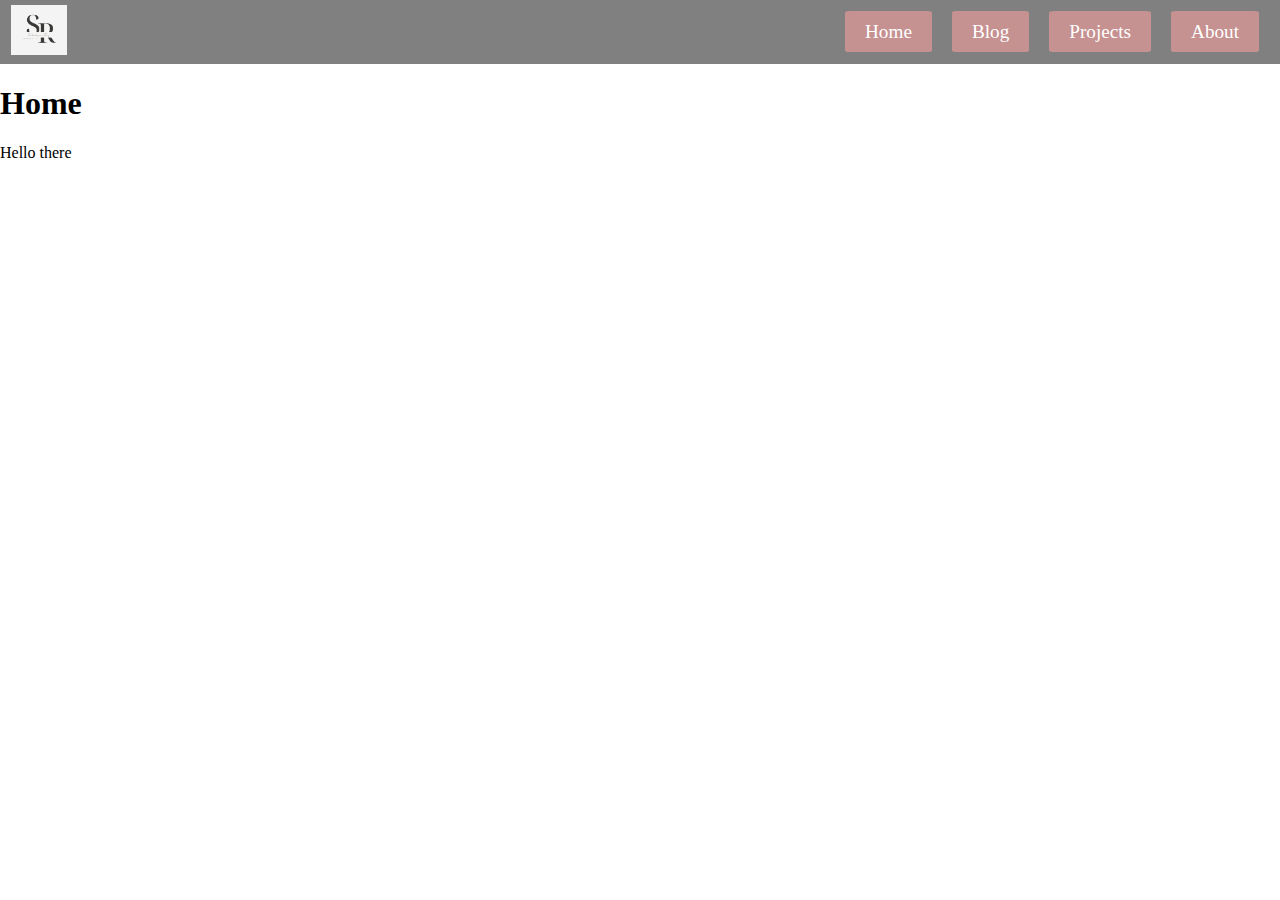
==== index.html @ b2e5c788 "All pages are separate" ====
<!DOCTYPE html>
<html lang="en">
<head>
    <meta charset="UTF-8">
    <meta name="viewport" content="width=device-width, initial-scale=1.0">
    <title>Homepage</title>
    <link rel="stylesheet" href="style.css">
</head>
<body>
    <nav>
        <div class="nav-container">
                <a href="#" class="nav-logo">
                    <img src="assets/img/Black & White Minimalist Aesthetic Initials Font Logo 1.png" alt="My logo">  
                </a>
        </div>

        <ul>
            <li><a href="index.html" class="nav-link">Home</a></li>
            <li><a href="blog.html" class="nav-link">Blog</a></li>
            <li><a href="projects.html" class="nav-link">Projects</a></li>
            <li><a href="about.html" class="nav-link">About</a></li>
          </ul> 
    </nav>
    <h1>Home</h1>

    <p> Hello there</p>
</body>
</html>
---- style.css ----
body{
  margin: 0;
  background-color: white;
}

nav{
    background-color: grey;
    display: flex;
    list-style-type: none;
    justify-content: center;
    padding: 5px 0;
    gap: 60%;
    max-width: 100%;
}
.nav-container {
  display: flex;
  justify-content: space-between;
}
.nav-logo img {
  height: 50px; /* Adjust the height as needed */
}
.nav-link {
    display: inline;
    background-color: #C69191;
    color: #fff;
    text-decoration: none;
    font-size: larger;
    border-radius: 5%;
    margin: 0 10px;
    padding: 10px 20px;
  }
  
  .nav-link:hover {
    background-color: #555;
  }
  
ul {
  list-style-type: none;
  padding: 0;
  margin: 0;
  display: flex;
  justify-content: center;
  align-items: center;
}
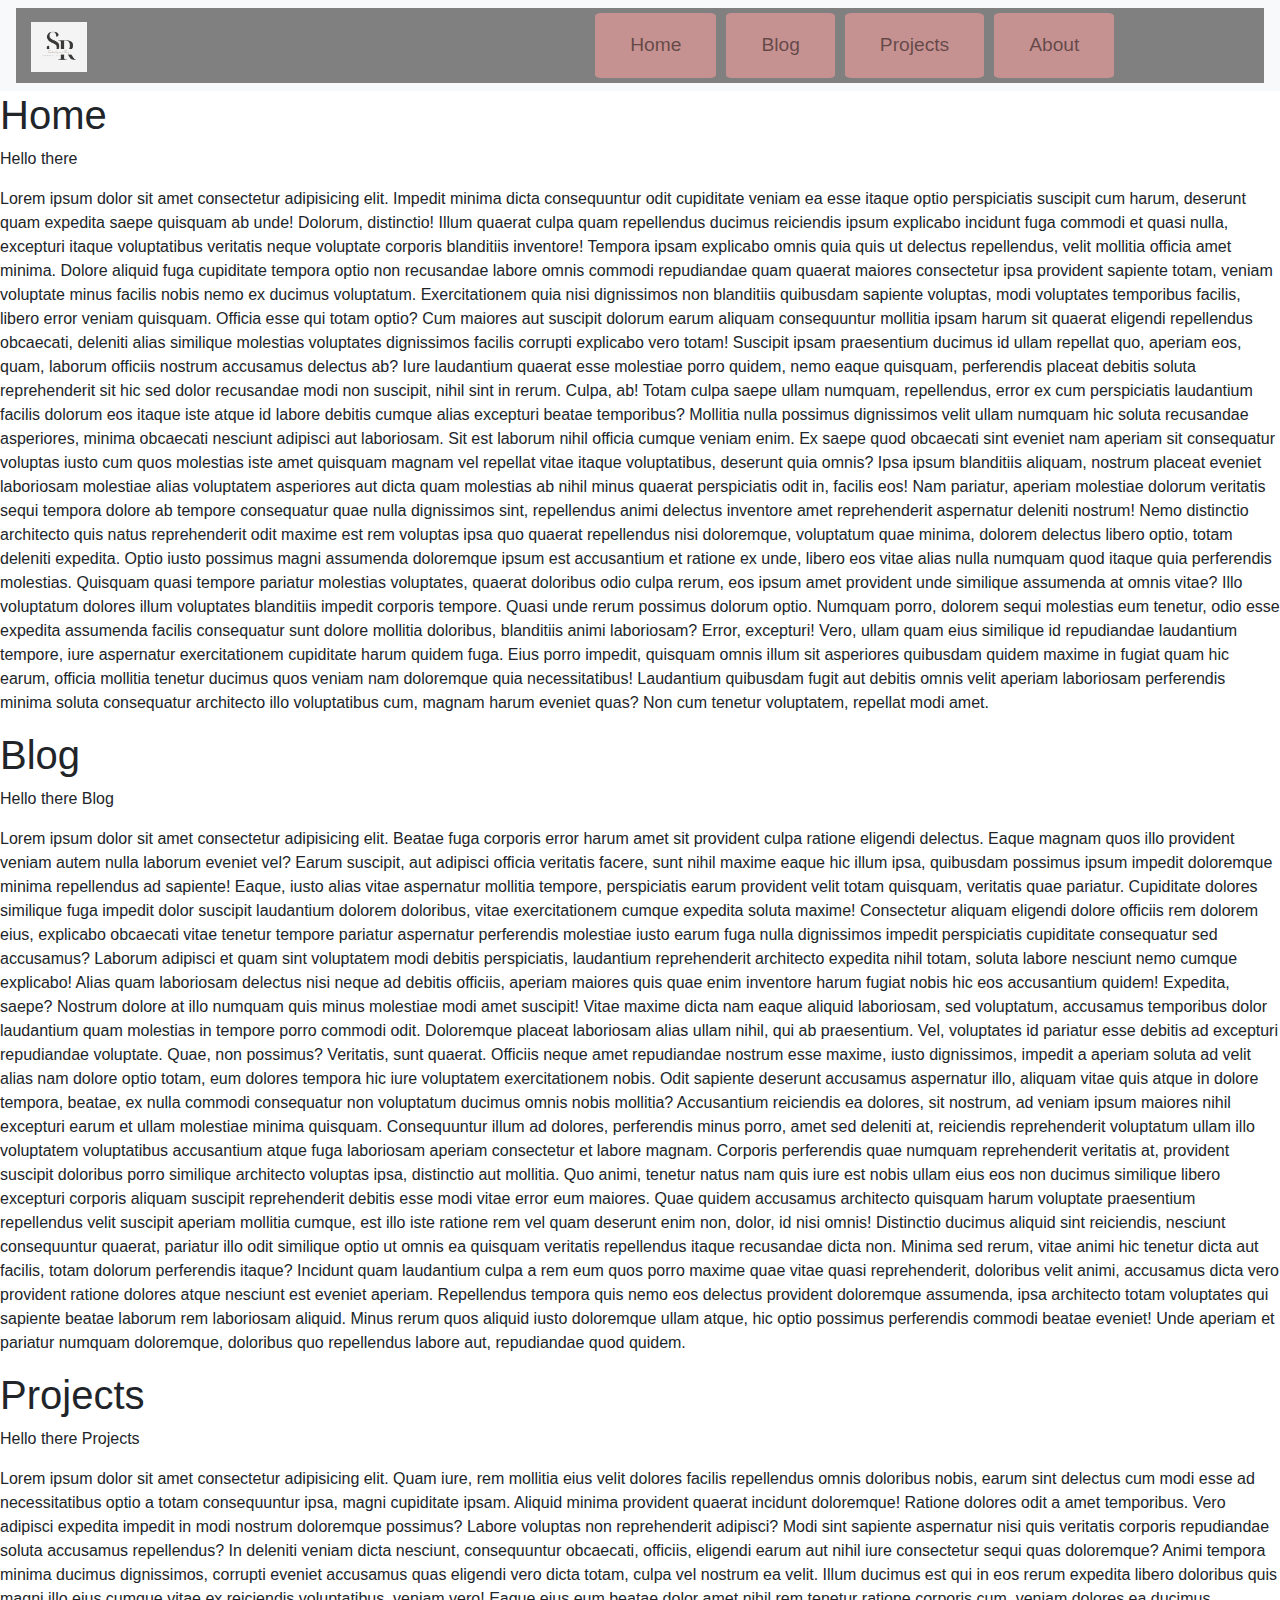
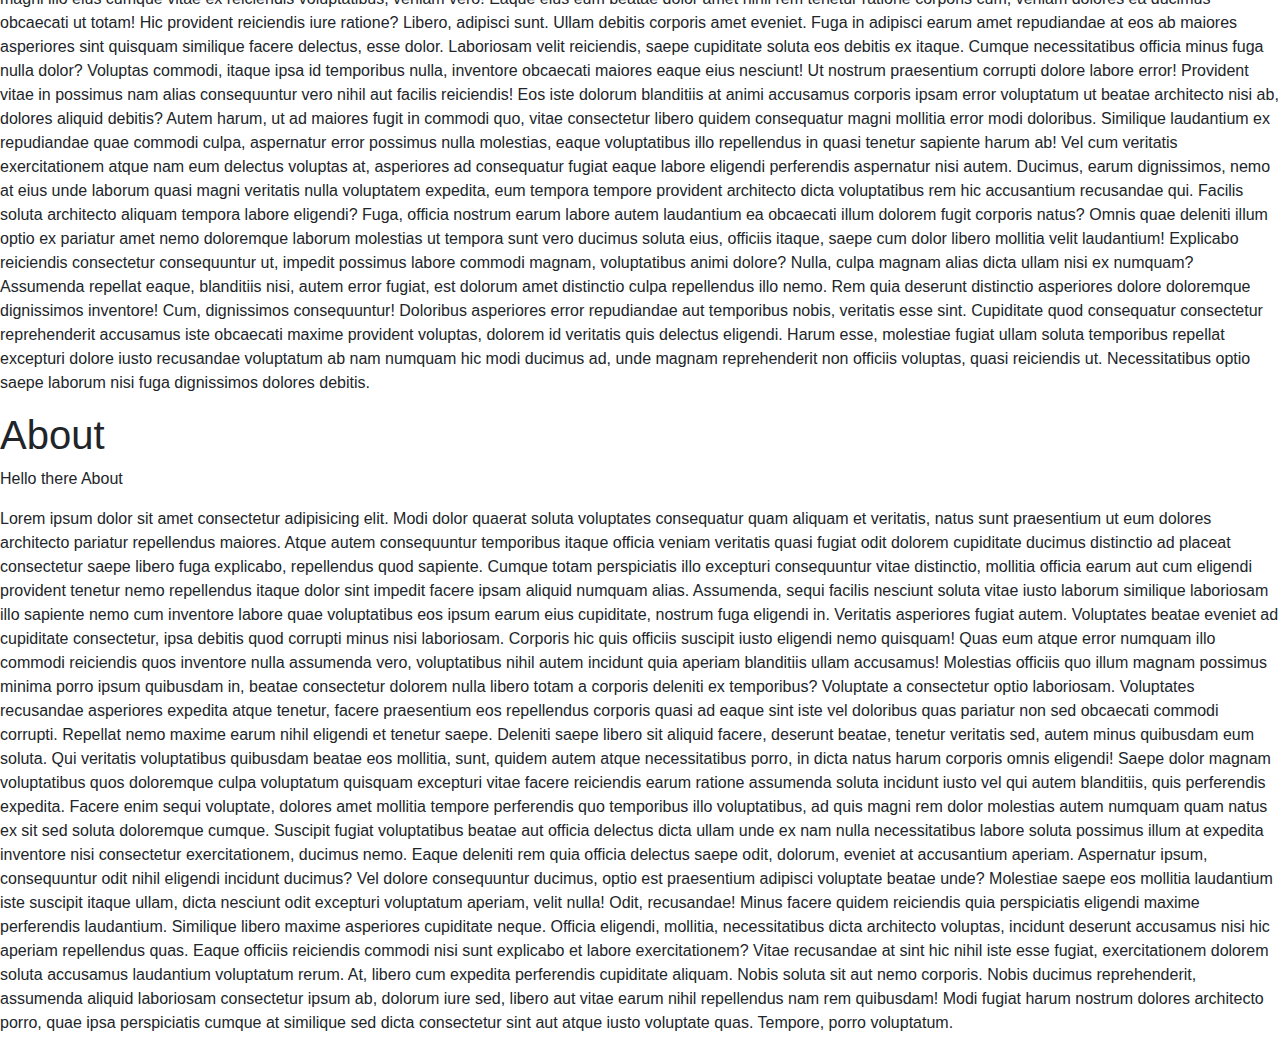
==== commit 2240f503: "Adding some bootstrap" ====
--- a/index.html
+++ b/index.html
@@ -1,28 +1,304 @@
 <!DOCTYPE html>
 <html lang="en">
-<head>
-    <meta charset="UTF-8">
-    <meta name="viewport" content="width=device-width, initial-scale=1.0">
+  <head>
+    <meta charset="UTF-8" />
+    <meta name="viewport" content="width=device-width, initial-scale=1.0" />
     <title>Homepage</title>
-    <link rel="stylesheet" href="style.css">
-</head>
-<body>
-    <nav>
-        <div class="nav-container">
-                <a href="#" class="nav-logo">
-                    <img src="assets/img/Black & White Minimalist Aesthetic Initials Font Logo 1.png" alt="My logo">  
-                </a>
+
+    <link
+      rel="stylesheet"
+      href="https://cdn.jsdelivr.net/npm/bootstrap@4.3.1/dist/css/bootstrap.min.css"
+      integrity="sha384-ggOyR0iXCbMQv3Xipma34MD+dH/1fQ784/j6cY/iJTQUOhcWr7x9JvoRxT2MZw1T"
+      crossorigin="anonymous"
+    />
+    <link rel="stylesheet" href="style.css" />
+  </head>
+  <body>
+    <nav class="navbar navbar-expand-lg navbar-light bg-light">
+      <div class="container-fluid">
+        <a class="navbar-brand" href="#">
+          <img
+            src="assets/img/Black & White Minimalist Aesthetic Initials Font Logo 1.png"
+            alt="My logo"
+            class="d-inline-block align-text-top"
+          />
+        </a>
+        <button
+          class="navbar-toggler"
+          type="button"
+          data-bs-toggle="collapse"
+          data-bs-target="#navbarNav"
+          aria-controls="navbarNav"
+          aria-expanded="false"
+          aria-label="Toggle navigation"
+        >
+          <span class="navbar-toggler-icon"></span>
+        </button>
+        <div class="collapse navbar-collapse" id="navbarNav">
+          <ul class="navbar-nav">
+            <li class="nav-item">
+              <a class="nav-link" href="#Home">Home</a>
+            </li>
+            <li class="nav-item">
+              <a class="nav-link" href="#Blog">Blog</a>
+            </li>
+            <li class="nav-item">
+              <a class="nav-link" href="#Projects">Projects</a>
+            </li>
+            <li class="nav-item">
+              <a class="nav-link" href="#About">About</a>
+            </li>
+          </ul>
         </div>
+      </div>
+    </nav>
 
-        <ul>
-            <li><a href="index.html" class="nav-link">Home</a></li>
-            <li><a href="blog.html" class="nav-link">Blog</a></li>
-            <li><a href="projects.html" class="nav-link">Projects</a></li>
-            <li><a href="about.html" class="nav-link">About</a></li>
-          </ul> 
-    </nav>
-    <h1>Home</h1>
-
-    <p> Hello there</p>
-</body>
-</html>+    <article id="Home">
+      <h1>Home</h1>
+      <p>Hello there</p>
+      <p>
+        Lorem ipsum dolor sit amet consectetur adipisicing elit. Impedit minima
+        dicta consequuntur odit cupiditate veniam ea esse itaque optio
+        perspiciatis suscipit cum harum, deserunt quam expedita saepe quisquam
+        ab unde! Dolorum, distinctio! Illum quaerat culpa quam repellendus
+        ducimus reiciendis ipsum explicabo incidunt fuga commodi et quasi nulla,
+        excepturi itaque voluptatibus veritatis neque voluptate corporis
+        blanditiis inventore! Tempora ipsam explicabo omnis quia quis ut
+        delectus repellendus, velit mollitia officia amet minima. Dolore aliquid
+        fuga cupiditate tempora optio non recusandae labore omnis commodi
+        repudiandae quam quaerat maiores consectetur ipsa provident sapiente
+        totam, veniam voluptate minus facilis nobis nemo ex ducimus voluptatum.
+        Exercitationem quia nisi dignissimos non blanditiis quibusdam sapiente
+        voluptas, modi voluptates temporibus facilis, libero error veniam
+        quisquam. Officia esse qui totam optio? Cum maiores aut suscipit dolorum
+        earum aliquam consequuntur mollitia ipsam harum sit quaerat eligendi
+        repellendus obcaecati, deleniti alias similique molestias voluptates
+        dignissimos facilis corrupti explicabo vero totam! Suscipit ipsam
+        praesentium ducimus id ullam repellat quo, aperiam eos, quam, laborum
+        officiis nostrum accusamus delectus ab? Iure laudantium quaerat esse
+        molestiae porro quidem, nemo eaque quisquam, perferendis placeat debitis
+        soluta reprehenderit sit hic sed dolor recusandae modi non suscipit,
+        nihil sint in rerum. Culpa, ab! Totam culpa saepe ullam numquam,
+        repellendus, error ex cum perspiciatis laudantium facilis dolorum eos
+        itaque iste atque id labore debitis cumque alias excepturi beatae
+        temporibus? Mollitia nulla possimus dignissimos velit ullam numquam hic
+        soluta recusandae asperiores, minima obcaecati nesciunt adipisci aut
+        laboriosam. Sit est laborum nihil officia cumque veniam enim. Ex saepe
+        quod obcaecati sint eveniet nam aperiam sit consequatur voluptas iusto
+        cum quos molestias iste amet quisquam magnam vel repellat vitae itaque
+        voluptatibus, deserunt quia omnis? Ipsa ipsum blanditiis aliquam,
+        nostrum placeat eveniet laboriosam molestiae alias voluptatem asperiores
+        aut dicta quam molestias ab nihil minus quaerat perspiciatis odit in,
+        facilis eos! Nam pariatur, aperiam molestiae dolorum veritatis sequi
+        tempora dolore ab tempore consequatur quae nulla dignissimos sint,
+        repellendus animi delectus inventore amet reprehenderit aspernatur
+        deleniti nostrum! Nemo distinctio architecto quis natus reprehenderit
+        odit maxime est rem voluptas ipsa quo quaerat repellendus nisi
+        doloremque, voluptatum quae minima, dolorem delectus libero optio, totam
+        deleniti expedita. Optio iusto possimus magni assumenda doloremque ipsum
+        est accusantium et ratione ex unde, libero eos vitae alias nulla numquam
+        quod itaque quia perferendis molestias. Quisquam quasi tempore pariatur
+        molestias voluptates, quaerat doloribus odio culpa rerum, eos ipsum amet
+        provident unde similique assumenda at omnis vitae? Illo voluptatum
+        dolores illum voluptates blanditiis impedit corporis tempore. Quasi unde
+        rerum possimus dolorum optio. Numquam porro, dolorem sequi molestias eum
+        tenetur, odio esse expedita assumenda facilis consequatur sunt dolore
+        mollitia doloribus, blanditiis animi laboriosam? Error, excepturi! Vero,
+        ullam quam eius similique id repudiandae laudantium tempore, iure
+        aspernatur exercitationem cupiditate harum quidem fuga. Eius porro
+        impedit, quisquam omnis illum sit asperiores quibusdam quidem maxime in
+        fugiat quam hic earum, officia mollitia tenetur ducimus quos veniam nam
+        doloremque quia necessitatibus! Laudantium quibusdam fugit aut debitis
+        omnis velit aperiam laboriosam perferendis minima soluta consequatur
+        architecto illo voluptatibus cum, magnam harum eveniet quas? Non cum
+        tenetur voluptatem, repellat modi amet.
+      </p>
+    </article>
+    <article id="Blog">
+      <h1>Blog</h1>
+      <p>Hello there Blog</p>
+      <p>
+        Lorem ipsum dolor sit amet consectetur adipisicing elit. Beatae fuga
+        corporis error harum amet sit provident culpa ratione eligendi delectus.
+        Eaque magnam quos illo provident veniam autem nulla laborum eveniet vel?
+        Earum suscipit, aut adipisci officia veritatis facere, sunt nihil maxime
+        eaque hic illum ipsa, quibusdam possimus ipsum impedit doloremque minima
+        repellendus ad sapiente! Eaque, iusto alias vitae aspernatur mollitia
+        tempore, perspiciatis earum provident velit totam quisquam, veritatis
+        quae pariatur. Cupiditate dolores similique fuga impedit dolor suscipit
+        laudantium dolorem doloribus, vitae exercitationem cumque expedita
+        soluta maxime! Consectetur aliquam eligendi dolore officiis rem dolorem
+        eius, explicabo obcaecati vitae tenetur tempore pariatur aspernatur
+        perferendis molestiae iusto earum fuga nulla dignissimos impedit
+        perspiciatis cupiditate consequatur sed accusamus? Laborum adipisci et
+        quam sint voluptatem modi debitis perspiciatis, laudantium reprehenderit
+        architecto expedita nihil totam, soluta labore nesciunt nemo cumque
+        explicabo! Alias quam laboriosam delectus nisi neque ad debitis
+        officiis, aperiam maiores quis quae enim inventore harum fugiat nobis
+        hic eos accusantium quidem! Expedita, saepe? Nostrum dolore at illo
+        numquam quis minus molestiae modi amet suscipit! Vitae maxime dicta nam
+        eaque aliquid laboriosam, sed voluptatum, accusamus temporibus dolor
+        laudantium quam molestias in tempore porro commodi odit. Doloremque
+        placeat laboriosam alias ullam nihil, qui ab praesentium. Vel,
+        voluptates id pariatur esse debitis ad excepturi repudiandae voluptate.
+        Quae, non possimus? Veritatis, sunt quaerat. Officiis neque amet
+        repudiandae nostrum esse maxime, iusto dignissimos, impedit a aperiam
+        soluta ad velit alias nam dolore optio totam, eum dolores tempora hic
+        iure voluptatem exercitationem nobis. Odit sapiente deserunt accusamus
+        aspernatur illo, aliquam vitae quis atque in dolore tempora, beatae, ex
+        nulla commodi consequatur non voluptatum ducimus omnis nobis mollitia?
+        Accusantium reiciendis ea dolores, sit nostrum, ad veniam ipsum maiores
+        nihil excepturi earum et ullam molestiae minima quisquam. Consequuntur
+        illum ad dolores, perferendis minus porro, amet sed deleniti at,
+        reiciendis reprehenderit voluptatum ullam illo voluptatem voluptatibus
+        accusantium atque fuga laboriosam aperiam consectetur et labore magnam.
+        Corporis perferendis quae numquam reprehenderit veritatis at, provident
+        suscipit doloribus porro similique architecto voluptas ipsa, distinctio
+        aut mollitia. Quo animi, tenetur natus nam quis iure est nobis ullam
+        eius eos non ducimus similique libero excepturi corporis aliquam
+        suscipit reprehenderit debitis esse modi vitae error eum maiores. Quae
+        quidem accusamus architecto quisquam harum voluptate praesentium
+        repellendus velit suscipit aperiam mollitia cumque, est illo iste
+        ratione rem vel quam deserunt enim non, dolor, id nisi omnis! Distinctio
+        ducimus aliquid sint reiciendis, nesciunt consequuntur quaerat, pariatur
+        illo odit similique optio ut omnis ea quisquam veritatis repellendus
+        itaque recusandae dicta non. Minima sed rerum, vitae animi hic tenetur
+        dicta aut facilis, totam dolorum perferendis itaque? Incidunt quam
+        laudantium culpa a rem eum quos porro maxime quae vitae quasi
+        reprehenderit, doloribus velit animi, accusamus dicta vero provident
+        ratione dolores atque nesciunt est eveniet aperiam. Repellendus tempora
+        quis nemo eos delectus provident doloremque assumenda, ipsa architecto
+        totam voluptates qui sapiente beatae laborum rem laboriosam aliquid.
+        Minus rerum quos aliquid iusto doloremque ullam atque, hic optio
+        possimus perferendis commodi beatae eveniet! Unde aperiam et pariatur
+        numquam doloremque, doloribus quo repellendus labore aut, repudiandae
+        quod quidem.
+      </p>
+    </article>
+    <article id="Projects">
+      <h1>Projects</h1>
+      <p>Hello there Projects</p>
+      <p>
+        Lorem ipsum dolor sit amet consectetur adipisicing elit. Quam iure, rem
+        mollitia eius velit dolores facilis repellendus omnis doloribus nobis,
+        earum sint delectus cum modi esse ad necessitatibus optio a totam
+        consequuntur ipsa, magni cupiditate ipsam. Aliquid minima provident
+        quaerat incidunt doloremque! Ratione dolores odit a amet temporibus.
+        Vero adipisci expedita impedit in modi nostrum doloremque possimus?
+        Labore voluptas non reprehenderit adipisci? Modi sint sapiente
+        aspernatur nisi quis veritatis corporis repudiandae soluta accusamus
+        repellendus? In deleniti veniam dicta nesciunt, consequuntur obcaecati,
+        officiis, eligendi earum aut nihil iure consectetur sequi quas
+        doloremque? Animi tempora minima ducimus dignissimos, corrupti eveniet
+        accusamus quas eligendi vero dicta totam, culpa vel nostrum ea velit.
+        Illum ducimus est qui in eos rerum expedita libero doloribus quis magni
+        illo eius cumque vitae ex reiciendis voluptatibus, veniam vero! Eaque
+        eius eum beatae dolor amet nihil rem tenetur ratione corporis cum,
+        veniam dolores ea ducimus obcaecati ut totam! Hic provident reiciendis
+        iure ratione? Libero, adipisci sunt. Ullam debitis corporis amet
+        eveniet. Fuga in adipisci earum amet repudiandae at eos ab maiores
+        asperiores sint quisquam similique facere delectus, esse dolor.
+        Laboriosam velit reiciendis, saepe cupiditate soluta eos debitis ex
+        itaque. Cumque necessitatibus officia minus fuga nulla dolor? Voluptas
+        commodi, itaque ipsa id temporibus nulla, inventore obcaecati maiores
+        eaque eius nesciunt! Ut nostrum praesentium corrupti dolore labore
+        error! Provident vitae in possimus nam alias consequuntur vero nihil aut
+        facilis reiciendis! Eos iste dolorum blanditiis at animi accusamus
+        corporis ipsam error voluptatum ut beatae architecto nisi ab, dolores
+        aliquid debitis? Autem harum, ut ad maiores fugit in commodi quo, vitae
+        consectetur libero quidem consequatur magni mollitia error modi
+        doloribus. Similique laudantium ex repudiandae quae commodi culpa,
+        aspernatur error possimus nulla molestias, eaque voluptatibus illo
+        repellendus in quasi tenetur sapiente harum ab! Vel cum veritatis
+        exercitationem atque nam eum delectus voluptas at, asperiores ad
+        consequatur fugiat eaque labore eligendi perferendis aspernatur nisi
+        autem. Ducimus, earum dignissimos, nemo at eius unde laborum quasi magni
+        veritatis nulla voluptatem expedita, eum tempora tempore provident
+        architecto dicta voluptatibus rem hic accusantium recusandae qui.
+        Facilis soluta architecto aliquam tempora labore eligendi? Fuga, officia
+        nostrum earum labore autem laudantium ea obcaecati illum dolorem fugit
+        corporis natus? Omnis quae deleniti illum optio ex pariatur amet nemo
+        doloremque laborum molestias ut tempora sunt vero ducimus soluta eius,
+        officiis itaque, saepe cum dolor libero mollitia velit laudantium!
+        Explicabo reiciendis consectetur consequuntur ut, impedit possimus
+        labore commodi magnam, voluptatibus animi dolore? Nulla, culpa magnam
+        alias dicta ullam nisi ex numquam? Assumenda repellat eaque, blanditiis
+        nisi, autem error fugiat, est dolorum amet distinctio culpa repellendus
+        illo nemo. Rem quia deserunt distinctio asperiores dolore doloremque
+        dignissimos inventore! Cum, dignissimos consequuntur! Doloribus
+        asperiores error repudiandae aut temporibus nobis, veritatis esse sint.
+        Cupiditate quod consequatur consectetur reprehenderit accusamus iste
+        obcaecati maxime provident voluptas, dolorem id veritatis quis delectus
+        eligendi. Harum esse, molestiae fugiat ullam soluta temporibus repellat
+        excepturi dolore iusto recusandae voluptatum ab nam numquam hic modi
+        ducimus ad, unde magnam reprehenderit non officiis voluptas, quasi
+        reiciendis ut. Necessitatibus optio saepe laborum nisi fuga dignissimos
+        dolores debitis.
+      </p>
+    </article>
+    <article id="About">
+      <h1>About</h1>
+      <p>Hello there About</p>
+      <p>
+        Lorem ipsum dolor sit amet consectetur adipisicing elit. Modi dolor
+        quaerat soluta voluptates consequatur quam aliquam et veritatis, natus
+        sunt praesentium ut eum dolores architecto pariatur repellendus maiores.
+        Atque autem consequuntur temporibus itaque officia veniam veritatis
+        quasi fugiat odit dolorem cupiditate ducimus distinctio ad placeat
+        consectetur saepe libero fuga explicabo, repellendus quod sapiente.
+        Cumque totam perspiciatis illo excepturi consequuntur vitae distinctio,
+        mollitia officia earum aut cum eligendi provident tenetur nemo
+        repellendus itaque dolor sint impedit facere ipsam aliquid numquam
+        alias. Assumenda, sequi facilis nesciunt soluta vitae iusto laborum
+        similique laboriosam illo sapiente nemo cum inventore labore quae
+        voluptatibus eos ipsum earum eius cupiditate, nostrum fuga eligendi in.
+        Veritatis asperiores fugiat autem. Voluptates beatae eveniet ad
+        cupiditate consectetur, ipsa debitis quod corrupti minus nisi
+        laboriosam. Corporis hic quis officiis suscipit iusto eligendi nemo
+        quisquam! Quas eum atque error numquam illo commodi reiciendis quos
+        inventore nulla assumenda vero, voluptatibus nihil autem incidunt quia
+        aperiam blanditiis ullam accusamus! Molestias officiis quo illum magnam
+        possimus minima porro ipsum quibusdam in, beatae consectetur dolorem
+        nulla libero totam a corporis deleniti ex temporibus? Voluptate a
+        consectetur optio laboriosam. Voluptates recusandae asperiores expedita
+        atque tenetur, facere praesentium eos repellendus corporis quasi ad
+        eaque sint iste vel doloribus quas pariatur non sed obcaecati commodi
+        corrupti. Repellat nemo maxime earum nihil eligendi et tenetur saepe.
+        Deleniti saepe libero sit aliquid facere, deserunt beatae, tenetur
+        veritatis sed, autem minus quibusdam eum soluta. Qui veritatis
+        voluptatibus quibusdam beatae eos mollitia, sunt, quidem autem atque
+        necessitatibus porro, in dicta natus harum corporis omnis eligendi!
+        Saepe dolor magnam voluptatibus quos doloremque culpa voluptatum
+        quisquam excepturi vitae facere reiciendis earum ratione assumenda
+        soluta incidunt iusto vel qui autem blanditiis, quis perferendis
+        expedita. Facere enim sequi voluptate, dolores amet mollitia tempore
+        perferendis quo temporibus illo voluptatibus, ad quis magni rem dolor
+        molestias autem numquam quam natus ex sit sed soluta doloremque cumque.
+        Suscipit fugiat voluptatibus beatae aut officia delectus dicta ullam
+        unde ex nam nulla necessitatibus labore soluta possimus illum at
+        expedita inventore nisi consectetur exercitationem, ducimus nemo. Eaque
+        deleniti rem quia officia delectus saepe odit, dolorum, eveniet at
+        accusantium aperiam. Aspernatur ipsum, consequuntur odit nihil eligendi
+        incidunt ducimus? Vel dolore consequuntur ducimus, optio est praesentium
+        adipisci voluptate beatae unde? Molestiae saepe eos mollitia laudantium
+        iste suscipit itaque ullam, dicta nesciunt odit excepturi voluptatum
+        aperiam, velit nulla! Odit, recusandae! Minus facere quidem reiciendis
+        quia perspiciatis eligendi maxime perferendis laudantium. Similique
+        libero maxime asperiores cupiditate neque. Officia eligendi, mollitia,
+        necessitatibus dicta architecto voluptas, incidunt deserunt accusamus
+        nisi hic aperiam repellendus quas. Eaque officiis reiciendis commodi
+        nisi sunt explicabo et labore exercitationem? Vitae recusandae at sint
+        hic nihil iste esse fugiat, exercitationem dolorem soluta accusamus
+        laudantium voluptatum rerum. At, libero cum expedita perferendis
+        cupiditate aliquam. Nobis soluta sit aut nemo corporis. Nobis ducimus
+        reprehenderit, assumenda aliquid laboriosam consectetur ipsum ab,
+        dolorum iure sed, libero aut vitae earum nihil repellendus nam rem
+        quibusdam! Modi fugiat harum nostrum dolores architecto porro, quae ipsa
+        perspiciatis cumque at similique sed dicta consectetur sint aut atque
+        iusto voluptate quas. Tempore, porro voluptatum.
+      </p>
+    </article>
+    <script src="https://cdn.jsdelivr.net/npm/bootstrap@5.0.2/dist/js/bootstrap.bundle.min.js"></script>
+    <script src="script.js"></script>
+  </body>
+</html>
--- a/style.css
+++ b/style.css
@@ -1,39 +1,39 @@
-body{
+/* Global Styles */
+body {
   margin: 0;
   background-color: white;
+  font-family: Arial, sans-serif;
 }
 
-nav{
-    background-color: grey;
-    display: flex;
-    list-style-type: none;
-    justify-content: center;
-    padding: 5px 0;
-    gap: 60%;
-    max-width: 100%;
-}
-.nav-container {
+/* Navbar Styles */
+.container-fluid {
+  background-color: grey;
   display: flex;
   justify-content: space-between;
+  align-items: center;
+  max-width: 100%;
+  overflow: hidden;
+  gap: 40%;
 }
-.nav-logo img {
-  height: 50px; /* Adjust the height as needed */
+
+.navbar-brand img {
+  height: 50px;
 }
-.nav-link {
-    display: inline;
-    background-color: #C69191;
-    color: #fff;
-    text-decoration: none;
-    font-size: larger;
-    border-radius: 5%;
-    margin: 0 10px;
-    padding: 10px 20px;
-  }
-  
-  .nav-link:hover {
-    background-color: #555;
-  }
-  
+
+.nav-item {
+  background-color: #C69191;
+  color: #fff;
+  text-decoration: none;
+  font-size: larger;
+  border-radius: 5%;
+  margin: 5px;
+  padding: 10px 27px;
+}
+
+.nav-item:hover {
+  background-color: #555;
+}
+
 ul {
   list-style-type: none;
   padding: 0;
@@ -43,3 +43,18 @@
   align-items: center;
 }
 
+/* Media Query for Mobile Devices */
+@media (max-width: 767px) {
+  .container-fluid {
+    flex-direction: column;
+    align-items: flex-start;
+  }
+
+  .navbar-brand {
+    margin-bottom: 10px;
+  }
+
+  .navbar-toggler {
+    align-self: flex-end;
+  }
+}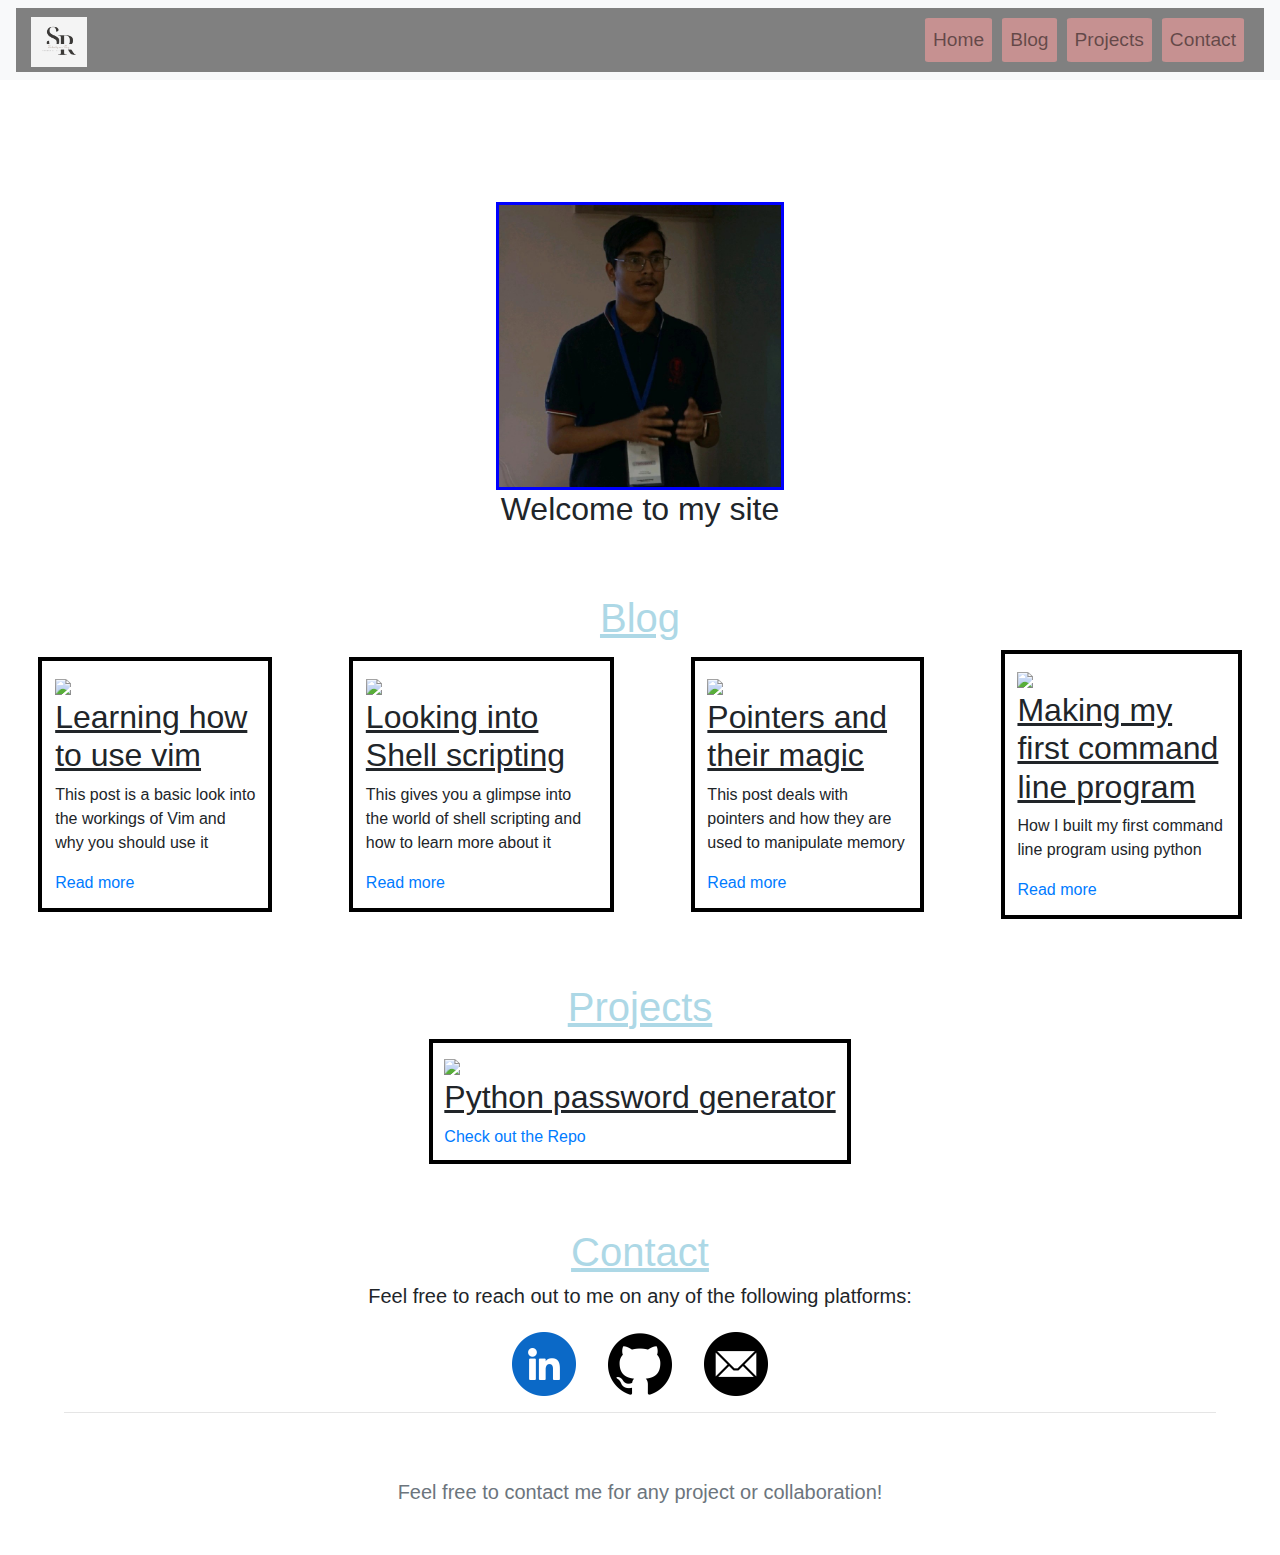
==== commit cb3e77de: "Final edits before i send it to github" ====
--- a/index.html
+++ b/index.html
@@ -18,7 +18,7 @@
       <div class="container-fluid">
         <a class="navbar-brand" href="#">
           <img
-            src="assets/img/Black & White Minimalist Aesthetic Initials Font Logo 1.png"
+            src="assets/Black & White Minimalist Aesthetic Initials Font Logo 1.png"
             alt="My logo"
             class="d-inline-block align-text-top"
           />
@@ -34,7 +34,7 @@
         >
           <span class="navbar-toggler-icon"></span>
         </button>
-        <div class="collapse navbar-collapse" id="navbarNav">
+        <div class="collapse navbar-collapse nav-items" id="navbarNav">
           <ul class="navbar-nav">
             <li class="nav-item">
               <a class="nav-link" href="#Home">Home</a>
@@ -46,7 +46,7 @@
               <a class="nav-link" href="#Projects">Projects</a>
             </li>
             <li class="nav-item">
-              <a class="nav-link" href="#About">About</a>
+              <a class="nav-link" href="#About">Contact</a>
             </li>
           </ul>
         </div>
@@ -54,251 +54,89 @@
     </nav>
 
     <article id="Home">
-      <h1>Home</h1>
-      <p>Hello there</p>
-      <p>
-        Lorem ipsum dolor sit amet consectetur adipisicing elit. Impedit minima
-        dicta consequuntur odit cupiditate veniam ea esse itaque optio
-        perspiciatis suscipit cum harum, deserunt quam expedita saepe quisquam
-        ab unde! Dolorum, distinctio! Illum quaerat culpa quam repellendus
-        ducimus reiciendis ipsum explicabo incidunt fuga commodi et quasi nulla,
-        excepturi itaque voluptatibus veritatis neque voluptate corporis
-        blanditiis inventore! Tempora ipsam explicabo omnis quia quis ut
-        delectus repellendus, velit mollitia officia amet minima. Dolore aliquid
-        fuga cupiditate tempora optio non recusandae labore omnis commodi
-        repudiandae quam quaerat maiores consectetur ipsa provident sapiente
-        totam, veniam voluptate minus facilis nobis nemo ex ducimus voluptatum.
-        Exercitationem quia nisi dignissimos non blanditiis quibusdam sapiente
-        voluptas, modi voluptates temporibus facilis, libero error veniam
-        quisquam. Officia esse qui totam optio? Cum maiores aut suscipit dolorum
-        earum aliquam consequuntur mollitia ipsam harum sit quaerat eligendi
-        repellendus obcaecati, deleniti alias similique molestias voluptates
-        dignissimos facilis corrupti explicabo vero totam! Suscipit ipsam
-        praesentium ducimus id ullam repellat quo, aperiam eos, quam, laborum
-        officiis nostrum accusamus delectus ab? Iure laudantium quaerat esse
-        molestiae porro quidem, nemo eaque quisquam, perferendis placeat debitis
-        soluta reprehenderit sit hic sed dolor recusandae modi non suscipit,
-        nihil sint in rerum. Culpa, ab! Totam culpa saepe ullam numquam,
-        repellendus, error ex cum perspiciatis laudantium facilis dolorum eos
-        itaque iste atque id labore debitis cumque alias excepturi beatae
-        temporibus? Mollitia nulla possimus dignissimos velit ullam numquam hic
-        soluta recusandae asperiores, minima obcaecati nesciunt adipisci aut
-        laboriosam. Sit est laborum nihil officia cumque veniam enim. Ex saepe
-        quod obcaecati sint eveniet nam aperiam sit consequatur voluptas iusto
-        cum quos molestias iste amet quisquam magnam vel repellat vitae itaque
-        voluptatibus, deserunt quia omnis? Ipsa ipsum blanditiis aliquam,
-        nostrum placeat eveniet laboriosam molestiae alias voluptatem asperiores
-        aut dicta quam molestias ab nihil minus quaerat perspiciatis odit in,
-        facilis eos! Nam pariatur, aperiam molestiae dolorum veritatis sequi
-        tempora dolore ab tempore consequatur quae nulla dignissimos sint,
-        repellendus animi delectus inventore amet reprehenderit aspernatur
-        deleniti nostrum! Nemo distinctio architecto quis natus reprehenderit
-        odit maxime est rem voluptas ipsa quo quaerat repellendus nisi
-        doloremque, voluptatum quae minima, dolorem delectus libero optio, totam
-        deleniti expedita. Optio iusto possimus magni assumenda doloremque ipsum
-        est accusantium et ratione ex unde, libero eos vitae alias nulla numquam
-        quod itaque quia perferendis molestias. Quisquam quasi tempore pariatur
-        molestias voluptates, quaerat doloribus odio culpa rerum, eos ipsum amet
-        provident unde similique assumenda at omnis vitae? Illo voluptatum
-        dolores illum voluptates blanditiis impedit corporis tempore. Quasi unde
-        rerum possimus dolorum optio. Numquam porro, dolorem sequi molestias eum
-        tenetur, odio esse expedita assumenda facilis consequatur sunt dolore
-        mollitia doloribus, blanditiis animi laboriosam? Error, excepturi! Vero,
-        ullam quam eius similique id repudiandae laudantium tempore, iure
-        aspernatur exercitationem cupiditate harum quidem fuga. Eius porro
-        impedit, quisquam omnis illum sit asperiores quibusdam quidem maxime in
-        fugiat quam hic earum, officia mollitia tenetur ducimus quos veniam nam
-        doloremque quia necessitatibus! Laudantium quibusdam fugit aut debitis
-        omnis velit aperiam laboriosam perferendis minima soluta consequatur
-        architecto illo voluptatibus cum, magnam harum eveniet quas? Non cum
-        tenetur voluptatem, repellat modi amet.
-      </p>
+      <img src="assets/myself.jpg">
+      <h2>Welcome to my site</h2>
     </article>
+    <h1>Blog</h1>
     <article id="Blog">
-      <h1>Blog</h1>
-      <p>Hello there Blog</p>
-      <p>
-        Lorem ipsum dolor sit amet consectetur adipisicing elit. Beatae fuga
-        corporis error harum amet sit provident culpa ratione eligendi delectus.
-        Eaque magnam quos illo provident veniam autem nulla laborum eveniet vel?
-        Earum suscipit, aut adipisci officia veritatis facere, sunt nihil maxime
-        eaque hic illum ipsa, quibusdam possimus ipsum impedit doloremque minima
-        repellendus ad sapiente! Eaque, iusto alias vitae aspernatur mollitia
-        tempore, perspiciatis earum provident velit totam quisquam, veritatis
-        quae pariatur. Cupiditate dolores similique fuga impedit dolor suscipit
-        laudantium dolorem doloribus, vitae exercitationem cumque expedita
-        soluta maxime! Consectetur aliquam eligendi dolore officiis rem dolorem
-        eius, explicabo obcaecati vitae tenetur tempore pariatur aspernatur
-        perferendis molestiae iusto earum fuga nulla dignissimos impedit
-        perspiciatis cupiditate consequatur sed accusamus? Laborum adipisci et
-        quam sint voluptatem modi debitis perspiciatis, laudantium reprehenderit
-        architecto expedita nihil totam, soluta labore nesciunt nemo cumque
-        explicabo! Alias quam laboriosam delectus nisi neque ad debitis
-        officiis, aperiam maiores quis quae enim inventore harum fugiat nobis
-        hic eos accusantium quidem! Expedita, saepe? Nostrum dolore at illo
-        numquam quis minus molestiae modi amet suscipit! Vitae maxime dicta nam
-        eaque aliquid laboriosam, sed voluptatum, accusamus temporibus dolor
-        laudantium quam molestias in tempore porro commodi odit. Doloremque
-        placeat laboriosam alias ullam nihil, qui ab praesentium. Vel,
-        voluptates id pariatur esse debitis ad excepturi repudiandae voluptate.
-        Quae, non possimus? Veritatis, sunt quaerat. Officiis neque amet
-        repudiandae nostrum esse maxime, iusto dignissimos, impedit a aperiam
-        soluta ad velit alias nam dolore optio totam, eum dolores tempora hic
-        iure voluptatem exercitationem nobis. Odit sapiente deserunt accusamus
-        aspernatur illo, aliquam vitae quis atque in dolore tempora, beatae, ex
-        nulla commodi consequatur non voluptatum ducimus omnis nobis mollitia?
-        Accusantium reiciendis ea dolores, sit nostrum, ad veniam ipsum maiores
-        nihil excepturi earum et ullam molestiae minima quisquam. Consequuntur
-        illum ad dolores, perferendis minus porro, amet sed deleniti at,
-        reiciendis reprehenderit voluptatum ullam illo voluptatem voluptatibus
-        accusantium atque fuga laboriosam aperiam consectetur et labore magnam.
-        Corporis perferendis quae numquam reprehenderit veritatis at, provident
-        suscipit doloribus porro similique architecto voluptas ipsa, distinctio
-        aut mollitia. Quo animi, tenetur natus nam quis iure est nobis ullam
-        eius eos non ducimus similique libero excepturi corporis aliquam
-        suscipit reprehenderit debitis esse modi vitae error eum maiores. Quae
-        quidem accusamus architecto quisquam harum voluptate praesentium
-        repellendus velit suscipit aperiam mollitia cumque, est illo iste
-        ratione rem vel quam deserunt enim non, dolor, id nisi omnis! Distinctio
-        ducimus aliquid sint reiciendis, nesciunt consequuntur quaerat, pariatur
-        illo odit similique optio ut omnis ea quisquam veritatis repellendus
-        itaque recusandae dicta non. Minima sed rerum, vitae animi hic tenetur
-        dicta aut facilis, totam dolorum perferendis itaque? Incidunt quam
-        laudantium culpa a rem eum quos porro maxime quae vitae quasi
-        reprehenderit, doloribus velit animi, accusamus dicta vero provident
-        ratione dolores atque nesciunt est eveniet aperiam. Repellendus tempora
-        quis nemo eos delectus provident doloremque assumenda, ipsa architecto
-        totam voluptates qui sapiente beatae laborum rem laboriosam aliquid.
-        Minus rerum quos aliquid iusto doloremque ullam atque, hic optio
-        possimus perferendis commodi beatae eveniet! Unde aperiam et pariatur
-        numquam doloremque, doloribus quo repellendus labore aut, repudiandae
-        quod quidem.
-      </p>
+
+      <section class="blogpost">
+        <div>
+          <img src="https://cdn.hashnode.com/res/hashnode/image/upload/v1709056834839/9c39f615-1025-4c90-8476-c5f8dfe6f59c.png?auto=compress,format&format=webp">
+          <h2>Learning how to use vim </h2>
+          <p>This post is a basic look into the workings of Vim and why you should use it</p>
+          <a href="https://sukalyanroy.hashnode.dev/learning-how-to-use-vim"> Read more</a>
+        </div>
+      </section>
+      <section class="blogpost">
+        <div>
+          <img src="https://cdn.hashnode.com/res/hashnode/image/upload/v1711901573421/0ad5c643-f603-4293-853b-2811085260fb.jpeg?w=1600&h=840&fit=crop&crop=entropy&auto=compress,format&format=webp">
+          <h2>Looking into Shell scripting</h2>
+          <p>This gives you a glimpse into the world of shell scripting and how to learn more about it</p>
+          <a href="https://sukalyanroy.hashnode.dev/basics-of-shell-scripting"> Read more</a>
+        </div>
+      </section>
+      <section class="blogpost">
+        <div>
+          <img src="https://cdn.hashnode.com/res/hashnode/image/upload/v1711902348637/ceaa7053-b650-4ed6-b61c-990689780af7.png?w=1600&h=840&fit=crop&crop=entropy&auto=compress,format&format=webp">
+          <h2>Pointers and their magic</h2>
+          <p>This post deals with pointers and how they are used to manipulate memory</p>
+          <a href="https://sukalyanroy.hashnode.dev/exploring-pointers"> Read more</a>
+        </div>
+      </section>
+      <section class="blogpost">
+        <div>
+          <img src="https://cdn.hashnode.com/res/hashnode/image/upload/v1711909975875/2b45cb34-65f4-4cc7-afaa-2df9ff2ebf94.png?w=1600&h=840&fit=crop&crop=entropy&auto=compress,format&format=webp">
+          <h2>Making my first command line program</h2>
+          <p>How I built my first command line program using python</p>
+          <a href="https://sukalyanroy.hashnode.dev/my-first-command-line-program"> Read more</a>
+        </div>
+      </section>
+      <!-- <script type="text/javascript" id="articles" src="hashnode.js"></script> -->
     </article>
     <article id="Projects">
       <h1>Projects</h1>
-      <p>Hello there Projects</p>
-      <p>
-        Lorem ipsum dolor sit amet consectetur adipisicing elit. Quam iure, rem
-        mollitia eius velit dolores facilis repellendus omnis doloribus nobis,
-        earum sint delectus cum modi esse ad necessitatibus optio a totam
-        consequuntur ipsa, magni cupiditate ipsam. Aliquid minima provident
-        quaerat incidunt doloremque! Ratione dolores odit a amet temporibus.
-        Vero adipisci expedita impedit in modi nostrum doloremque possimus?
-        Labore voluptas non reprehenderit adipisci? Modi sint sapiente
-        aspernatur nisi quis veritatis corporis repudiandae soluta accusamus
-        repellendus? In deleniti veniam dicta nesciunt, consequuntur obcaecati,
-        officiis, eligendi earum aut nihil iure consectetur sequi quas
-        doloremque? Animi tempora minima ducimus dignissimos, corrupti eveniet
-        accusamus quas eligendi vero dicta totam, culpa vel nostrum ea velit.
-        Illum ducimus est qui in eos rerum expedita libero doloribus quis magni
-        illo eius cumque vitae ex reiciendis voluptatibus, veniam vero! Eaque
-        eius eum beatae dolor amet nihil rem tenetur ratione corporis cum,
-        veniam dolores ea ducimus obcaecati ut totam! Hic provident reiciendis
-        iure ratione? Libero, adipisci sunt. Ullam debitis corporis amet
-        eveniet. Fuga in adipisci earum amet repudiandae at eos ab maiores
-        asperiores sint quisquam similique facere delectus, esse dolor.
-        Laboriosam velit reiciendis, saepe cupiditate soluta eos debitis ex
-        itaque. Cumque necessitatibus officia minus fuga nulla dolor? Voluptas
-        commodi, itaque ipsa id temporibus nulla, inventore obcaecati maiores
-        eaque eius nesciunt! Ut nostrum praesentium corrupti dolore labore
-        error! Provident vitae in possimus nam alias consequuntur vero nihil aut
-        facilis reiciendis! Eos iste dolorum blanditiis at animi accusamus
-        corporis ipsam error voluptatum ut beatae architecto nisi ab, dolores
-        aliquid debitis? Autem harum, ut ad maiores fugit in commodi quo, vitae
-        consectetur libero quidem consequatur magni mollitia error modi
-        doloribus. Similique laudantium ex repudiandae quae commodi culpa,
-        aspernatur error possimus nulla molestias, eaque voluptatibus illo
-        repellendus in quasi tenetur sapiente harum ab! Vel cum veritatis
-        exercitationem atque nam eum delectus voluptas at, asperiores ad
-        consequatur fugiat eaque labore eligendi perferendis aspernatur nisi
-        autem. Ducimus, earum dignissimos, nemo at eius unde laborum quasi magni
-        veritatis nulla voluptatem expedita, eum tempora tempore provident
-        architecto dicta voluptatibus rem hic accusantium recusandae qui.
-        Facilis soluta architecto aliquam tempora labore eligendi? Fuga, officia
-        nostrum earum labore autem laudantium ea obcaecati illum dolorem fugit
-        corporis natus? Omnis quae deleniti illum optio ex pariatur amet nemo
-        doloremque laborum molestias ut tempora sunt vero ducimus soluta eius,
-        officiis itaque, saepe cum dolor libero mollitia velit laudantium!
-        Explicabo reiciendis consectetur consequuntur ut, impedit possimus
-        labore commodi magnam, voluptatibus animi dolore? Nulla, culpa magnam
-        alias dicta ullam nisi ex numquam? Assumenda repellat eaque, blanditiis
-        nisi, autem error fugiat, est dolorum amet distinctio culpa repellendus
-        illo nemo. Rem quia deserunt distinctio asperiores dolore doloremque
-        dignissimos inventore! Cum, dignissimos consequuntur! Doloribus
-        asperiores error repudiandae aut temporibus nobis, veritatis esse sint.
-        Cupiditate quod consequatur consectetur reprehenderit accusamus iste
-        obcaecati maxime provident voluptas, dolorem id veritatis quis delectus
-        eligendi. Harum esse, molestiae fugiat ullam soluta temporibus repellat
-        excepturi dolore iusto recusandae voluptatum ab nam numquam hic modi
-        ducimus ad, unde magnam reprehenderit non officiis voluptas, quasi
-        reiciendis ut. Necessitatibus optio saepe laborum nisi fuga dignissimos
-        dolores debitis.
-      </p>
+      <ul id="Projects">
+        <section class="blogpost">
+          <img src="https://cdn.hashnode.com/res/hashnode/image/upload/v1711909975875/2b45cb34-65f4-4cc7-afaa-2df9ff2ebf94.png?w=1600&h=840&fit=crop&crop=entropy&auto=compress,format&format=webp">
+          <h2>Python password generator</h2>
+          <a href="https://github.com/Sukalyan2003/Password-Generator"> Check out the Repo</a>
+        </section>
+      </ul>
     </article>
     <article id="About">
-      <h1>About</h1>
-      <p>Hello there About</p>
-      <p>
-        Lorem ipsum dolor sit amet consectetur adipisicing elit. Modi dolor
-        quaerat soluta voluptates consequatur quam aliquam et veritatis, natus
-        sunt praesentium ut eum dolores architecto pariatur repellendus maiores.
-        Atque autem consequuntur temporibus itaque officia veniam veritatis
-        quasi fugiat odit dolorem cupiditate ducimus distinctio ad placeat
-        consectetur saepe libero fuga explicabo, repellendus quod sapiente.
-        Cumque totam perspiciatis illo excepturi consequuntur vitae distinctio,
-        mollitia officia earum aut cum eligendi provident tenetur nemo
-        repellendus itaque dolor sint impedit facere ipsam aliquid numquam
-        alias. Assumenda, sequi facilis nesciunt soluta vitae iusto laborum
-        similique laboriosam illo sapiente nemo cum inventore labore quae
-        voluptatibus eos ipsum earum eius cupiditate, nostrum fuga eligendi in.
-        Veritatis asperiores fugiat autem. Voluptates beatae eveniet ad
-        cupiditate consectetur, ipsa debitis quod corrupti minus nisi
-        laboriosam. Corporis hic quis officiis suscipit iusto eligendi nemo
-        quisquam! Quas eum atque error numquam illo commodi reiciendis quos
-        inventore nulla assumenda vero, voluptatibus nihil autem incidunt quia
-        aperiam blanditiis ullam accusamus! Molestias officiis quo illum magnam
-        possimus minima porro ipsum quibusdam in, beatae consectetur dolorem
-        nulla libero totam a corporis deleniti ex temporibus? Voluptate a
-        consectetur optio laboriosam. Voluptates recusandae asperiores expedita
-        atque tenetur, facere praesentium eos repellendus corporis quasi ad
-        eaque sint iste vel doloribus quas pariatur non sed obcaecati commodi
-        corrupti. Repellat nemo maxime earum nihil eligendi et tenetur saepe.
-        Deleniti saepe libero sit aliquid facere, deserunt beatae, tenetur
-        veritatis sed, autem minus quibusdam eum soluta. Qui veritatis
-        voluptatibus quibusdam beatae eos mollitia, sunt, quidem autem atque
-        necessitatibus porro, in dicta natus harum corporis omnis eligendi!
-        Saepe dolor magnam voluptatibus quos doloremque culpa voluptatum
-        quisquam excepturi vitae facere reiciendis earum ratione assumenda
-        soluta incidunt iusto vel qui autem blanditiis, quis perferendis
-        expedita. Facere enim sequi voluptate, dolores amet mollitia tempore
-        perferendis quo temporibus illo voluptatibus, ad quis magni rem dolor
-        molestias autem numquam quam natus ex sit sed soluta doloremque cumque.
-        Suscipit fugiat voluptatibus beatae aut officia delectus dicta ullam
-        unde ex nam nulla necessitatibus labore soluta possimus illum at
-        expedita inventore nisi consectetur exercitationem, ducimus nemo. Eaque
-        deleniti rem quia officia delectus saepe odit, dolorum, eveniet at
-        accusantium aperiam. Aspernatur ipsum, consequuntur odit nihil eligendi
-        incidunt ducimus? Vel dolore consequuntur ducimus, optio est praesentium
-        adipisci voluptate beatae unde? Molestiae saepe eos mollitia laudantium
-        iste suscipit itaque ullam, dicta nesciunt odit excepturi voluptatum
-        aperiam, velit nulla! Odit, recusandae! Minus facere quidem reiciendis
-        quia perspiciatis eligendi maxime perferendis laudantium. Similique
-        libero maxime asperiores cupiditate neque. Officia eligendi, mollitia,
-        necessitatibus dicta architecto voluptas, incidunt deserunt accusamus
-        nisi hic aperiam repellendus quas. Eaque officiis reiciendis commodi
-        nisi sunt explicabo et labore exercitationem? Vitae recusandae at sint
-        hic nihil iste esse fugiat, exercitationem dolorem soluta accusamus
-        laudantium voluptatum rerum. At, libero cum expedita perferendis
-        cupiditate aliquam. Nobis soluta sit aut nemo corporis. Nobis ducimus
-        reprehenderit, assumenda aliquid laboriosam consectetur ipsum ab,
-        dolorum iure sed, libero aut vitae earum nihil repellendus nam rem
-        quibusdam! Modi fugiat harum nostrum dolores architecto porro, quae ipsa
-        perspiciatis cumque at similique sed dicta consectetur sint aut atque
-        iusto voluptate quas. Tempore, porro voluptatum.
+      <h1>Contact</h1>
+      <section id="contact">
+          <div class="row">
+            <div class="col-lg-6 mx-auto">
+                    <h5 class="text-center mx-auto pixe">
+                    Feel free to reach out to me on any of the following platforms:
+                  </h5>
+                    <div class="d-flex justify-content-center pt-3">
+                      <a href="https://www.linkedin.com/in/sukalyan-roy-2340b5251/" class="me-4 px-3 text-decoration-none">
+                        <img src="assets/linklogo.png" class="smed" alt="LinkedIn icon" width="64" height="64">
+                      </a>
+                      <a href="https://github.com/Sukalyan2003" class="me-4 px-3 text-decoration-none">
+                        <img src="assets/gitlogo.png" class="smed" alt="GitHub icon" width="64" height="64">
+                      </a>
+                      <a href="mailto:sukalyanroyofficial@gmail.com" class="me-4 px-3 text-decoration-none">
+                        <img src="assets/email.png" class="smed" alt="Email icon" width="64" height="64">
+                      </a>
+                    </div>
+                  </div>
+                </div>
+        <hr>
+        
+      </section>
+    </article>
+            
+    <div class="col-lg-6 mx-auto mb-5">
+      <p class="lead text-muted foot">
+        Feel free to contact me for any project or collaboration!
       </p>
-    </article>
+    </div>
     <script src="https://cdn.jsdelivr.net/npm/bootstrap@5.0.2/dist/js/bootstrap.bundle.min.js"></script>
     <script src="script.js"></script>
+    
   </body>
 </html>
--- a/style.css
+++ b/style.css
@@ -3,7 +3,19 @@
   margin: 0;
   background-color: white;
   font-family: Arial, sans-serif;
+  background-image: url();
 }
+
+h1{
+  text-decoration: underline;
+  text-align: center;
+  color: lightblue;
+}
+
+article{
+  margin: 5%;
+}
+
 
 /* Navbar Styles */
 .container-fluid {
@@ -13,11 +25,16 @@
   align-items: center;
   max-width: 100%;
   overflow: hidden;
-  gap: 40%;
 }
 
 .navbar-brand img {
   height: 50px;
+}
+.nav-items {
+  display: flex;
+  justify-content: flex-end;
+  align-items: center;
+  flex-grow: 1;
 }
 
 .nav-item {
@@ -27,7 +44,6 @@
   font-size: larger;
   border-radius: 5%;
   margin: 5px;
-  padding: 10px 27px;
 }
 
 .nav-item:hover {
@@ -43,8 +59,57 @@
   align-items: center;
 }
 
+#Home{
+  display: flex;
+  flex-direction: column;
+  justify-content: center;
+  align-items: center;
+  height: 50vh;
+  margin-top: 5%;
+  margin-bottom: auto;
+}
+#Home img{
+  max-width: 25%;
+  border: 3px solid blue;
+}
+
+#Blog{
+  display: flex;
+  flex-direction: row;
+  justify-content: center;
+  align-items: center;
+  max-width: 100%;
+  margin: 0;
+}
+
+.blogpost{
+  border: 4px solid black;
+  margin-inline: 3%;
+  padding: 1%;
+}
+.blogpost img{
+  max-width: 100%;
+}
+
+.blogpost h2{
+  text-decoration: underline;
+}
+
+.foot{
+  text-align: center;
+}
 /* Media Query for Mobile Devices */
 @media (max-width: 767px) {
+  #Home img{
+    max-width: 55%;
+    border: 3px solid blue;
+  }
+  #Blog{
+    flex-direction: column;
+  }
+  .blogpost{
+    margin-top: 5%;}
+    
   .container-fluid {
     flex-direction: column;
     align-items: flex-start;
